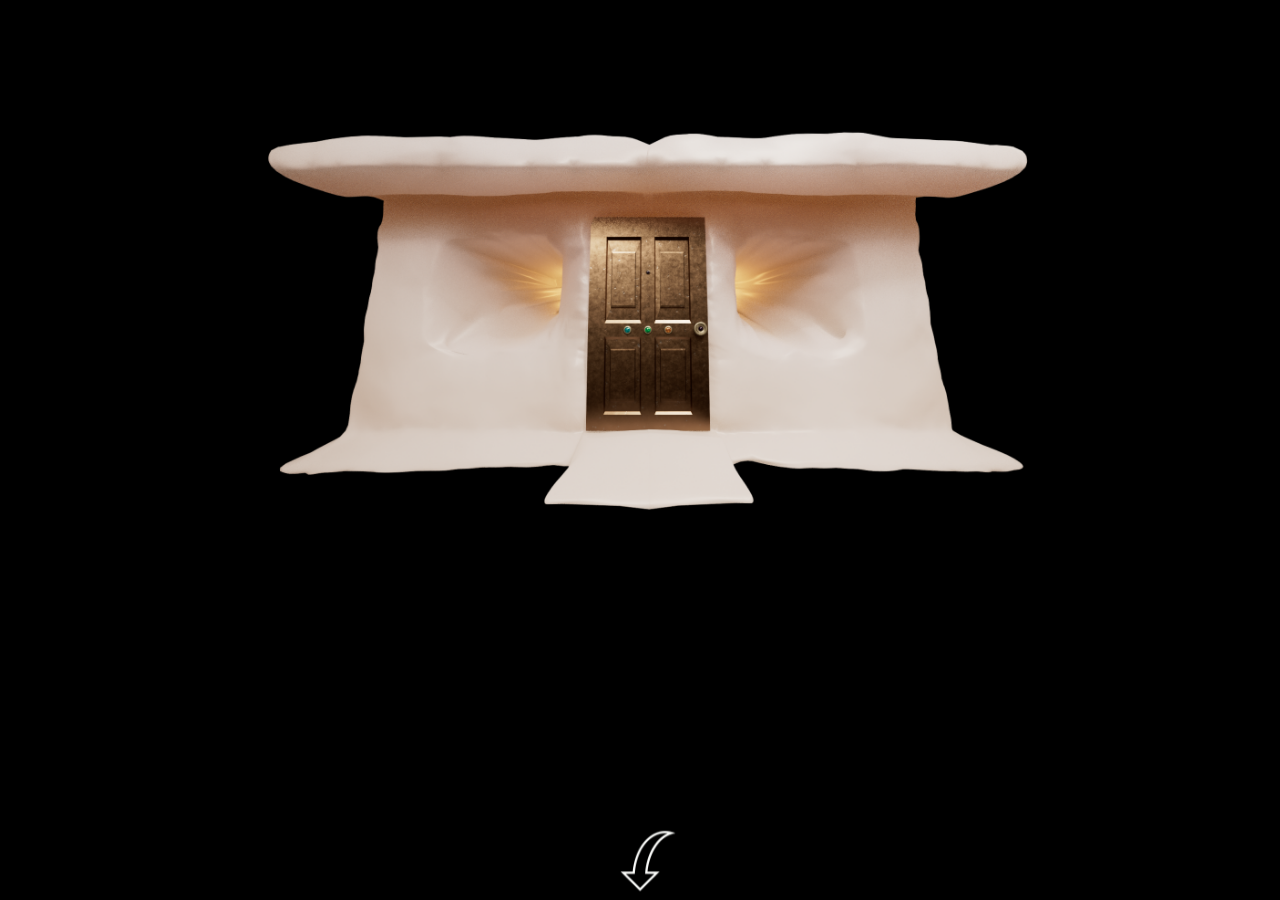
==== front_door.html @ c3de50eb "init" ====
<!DOCTYPE html>
<html lang="en">
    <head>
        <meta charset="utf-8">
        <meta http-equiv="X-UA-Compatible" content="IE=edge">
        <title>Waiting...</title>
        <meta name="description" content="">
        <meta name="viewport" content="width=device-width, initial-scale=1">
        <link rel="stylesheet" href="style.css">
        <link rel="icon" href="images\avatar 2021 low res.png" type="image/png">
    </head>
    <body class="center-object">
        <audio id="walkback" src="walking.mp3" preload="auto"></audio>
        <div class="center-object">
            <img alt='frontdoorhouse' src="images\close_house.png" style=" width: 820px; height: 620px; position: relative; top: 0; scale: 1.2;"/>
            <a alt="door" href="door_inspect.html" id="frontdoor" style="position: absolute; top: 27%; width: 20%; height: 48%; cursor: pointer; background: none; border: none;"></a>
        </div>
             <a id="back_arrow" href="up_to_house.html">
                <img alt='back arrow' src='images\back_arrow.png' style='width: 60px; height: 70px;'>
            </a>
        <script src="interactions.js" async defer></script>
    </body>
</html>
---- style.css ----
html { position: relative; overflow: hidden; font-style: italic;}

body { background-color: rgb(0, 0, 0); background-position: center; background-attachment: fixed; height: 100vh; color: #b73e3e;}
textarea { background: transparent; border: none; resize: none; outline: none; font-family: cursive;}
img { max-width: 100%; object-fit: contain; }
div { transform: scale(0.8); }

#spoon { align-items: center; width: 400px; height: 500px; image-rendering: smooth; }
#spoon:hover { cursor: wait; animation-name: spinspoon; animation-duration: 2s; animation-iteration-count: infinite; animation-timing-function: cubic-bezier(0.19, 1, 0.22, 1); animation-direction: alternate-reverse;}
#back_arrow { z-index: 5; position:fixed; bottom: 0; transition: transform 0.2s ease-in-out;}
#back_arrow:hover { transform: translateY(-15px); }
#far_house { animation-name: up_to_housey; animation-duration: 2.8s; animation-timing-function: cubic-bezier(0.22, 0, 0.58, 1); }

#pagey { background-image: url(images/page.png); background-size: contain; background-position: center; background-repeat: no-repeat; padding: 10px; width: 280px; height: 200px; object-fit: fill;}

.floatuppage { position: fixed; right: 0; transition: transform 0.3s ease-in-out; display: flex;}
.floatuppage:hover { transform: translateX(-60%); }

.center-object {
  display: flex;
  flex-wrap: nowrap; 
  align-items: center;
  justify-content: center;
  width: 100%;
  height: 100%;
  overflow: hidden;
}   

.object-highight:hover {
    animation: glow 1.1s infinite alternate; animation-timing-function: cubic-bezier(0.49, 0.08, 0.49, 0.96);
}

.mailbox_off {
    opacity: 0;
  }

.mailbox_on {
    animation: mailbox_light_on 2.3s infinite; animation-timing-function: cubic-bezier(0.49, 0.08, 0.49, 0.96);
  }

@keyframes spinspoon{ 
    from{transform: translateX(200%) rotatez(360deg) scale(0.4); filter: blur(10px) opacity(10%); }
 }

@keyframes glow{
  from { filter: drop-shadow(0 0 0.0rem #f9efc0eb); }
  to { filter: drop-shadow(0 0 0.75rem #f9efc0eb); }
}

@keyframes up_to_housey{
  from { transform: scale(0.6); filter: blur(10px) opacity(20%); }
}

@keyframes mailbox_light_on{
  0%   { opacity: 0; filter: hue-rotate(0px) blur(0px); }
  50%  { opacity: 1; filter: hue-rotate(500px) blur(10px); }
  100% { opacity: 0; filter: hue-rotate(0px) blur(0px); }
}
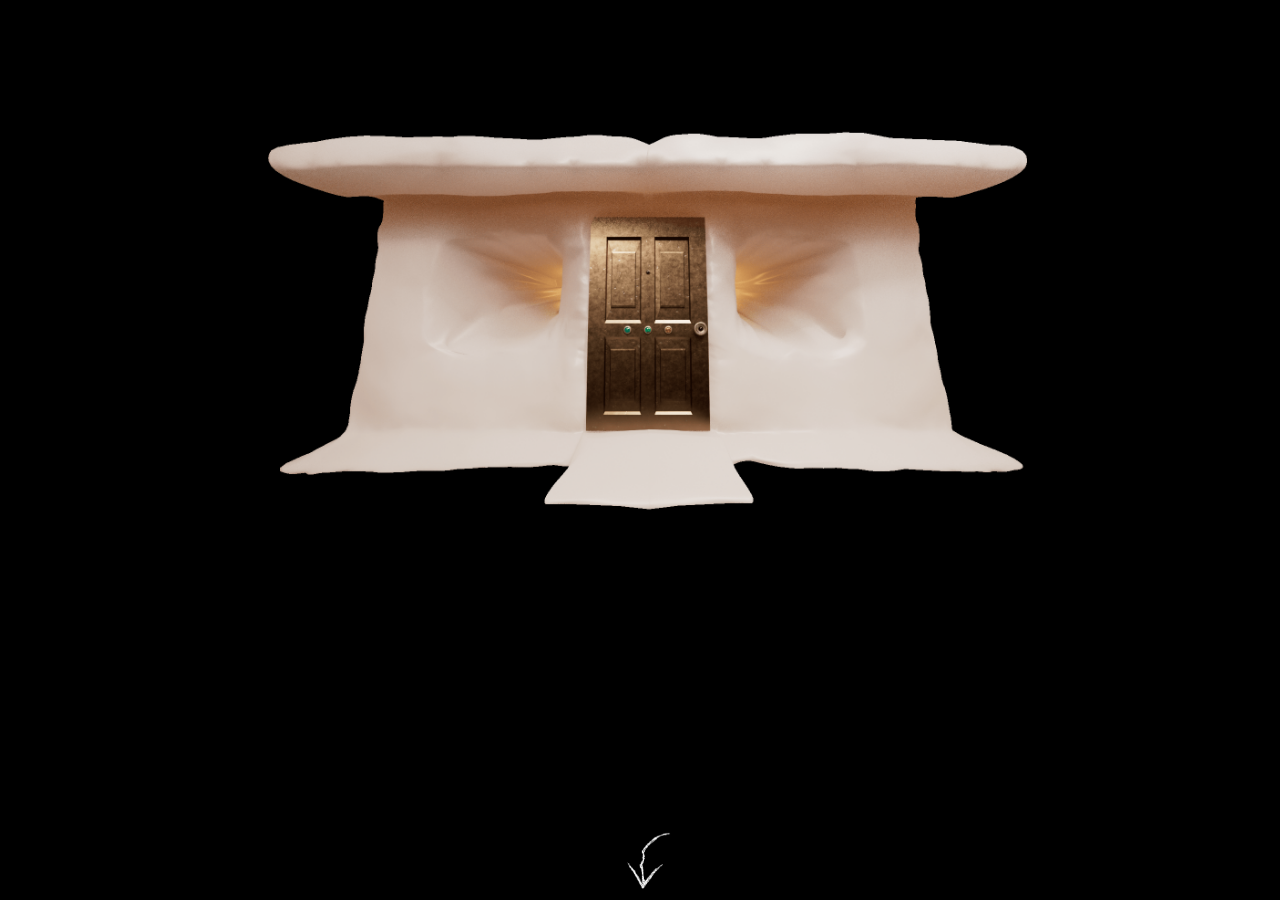
==== commit 9d749e02: "gifs" ====
--- a/front_door.html
+++ b/front_door.html
@@ -12,11 +12,11 @@
     <body class="center-object">
         <audio id="walkback" src="walking.mp3" preload="auto"></audio>
         <div class="center-object">
-            <img alt='frontdoorhouse' src="images\close_house.png" style=" width: 820px; height: 620px; position: relative; top: 0; scale: 1.2;"/>
+            <img alt='frontdoorhouse' src="images\close_housegif.gif" style=" width: 820px; height: 620px; position: relative; top: 0; scale: 1.2;"/>
             <a alt="door" href="door_inspect.html" id="frontdoor" style="position: absolute; top: 27%; width: 20%; height: 48%; cursor: pointer; background: none; border: none;"></a>
         </div>
-             <a id="back_arrow" href="up_to_house.html">
-                <img alt='back arrow' src='images\back_arrow.png' style='width: 60px; height: 70px;'>
+             <a id="back_arrow" href="up_to_house.html" onclick="this.style.pointerEvents = 'none';">
+                <img alt='back arrow' src='images\back_arrow.gif' style='width: 60px; height: 70px;'>
             </a>
         <script src="interactions.js" async defer></script>
     </body>
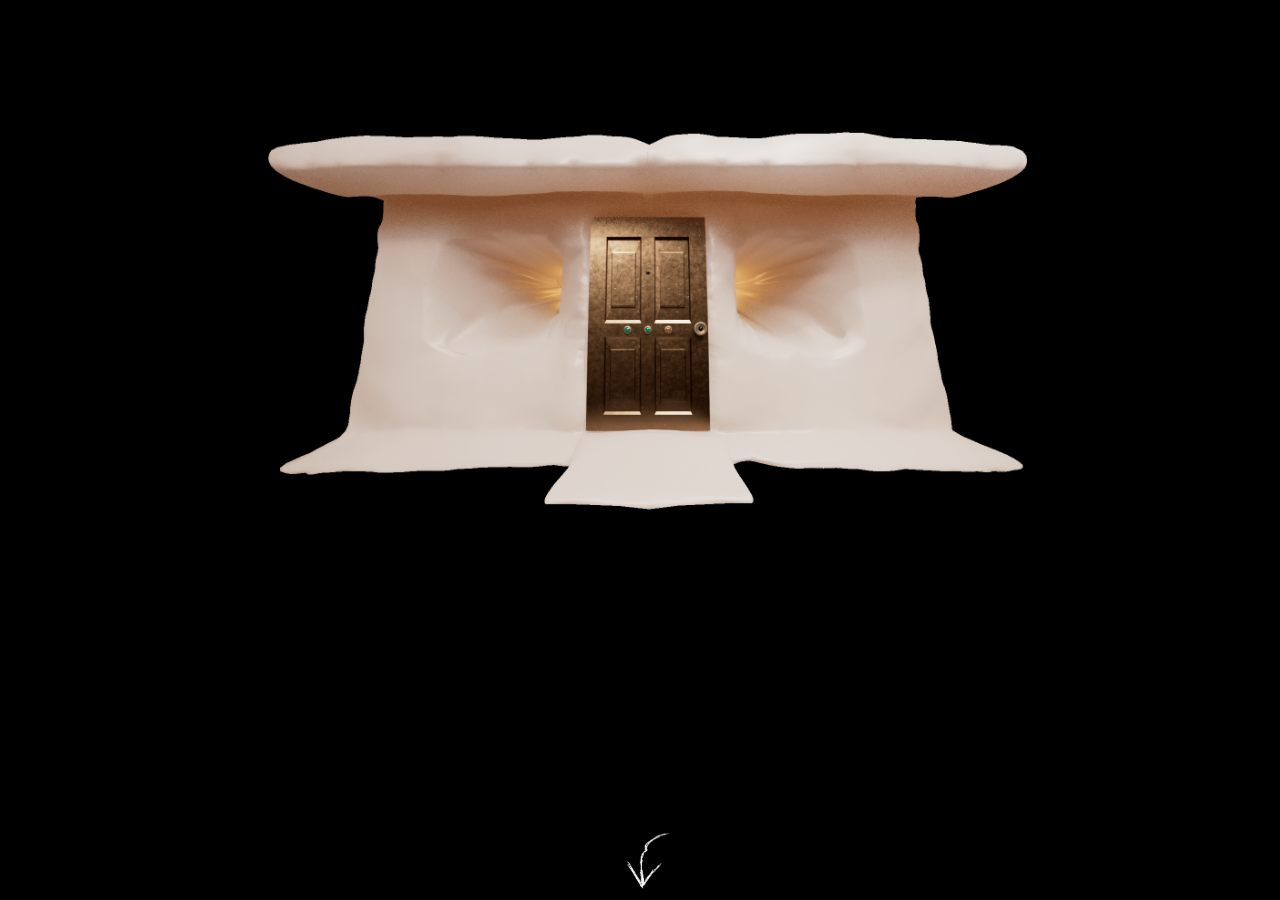
==== commit 01d43bfc: "doorknob and door has a functioning pass" ====
--- a/front_door.html
+++ b/front_door.html
@@ -12,8 +12,8 @@
     <body class="center-object">
         <audio id="walkback" src="walking.mp3" preload="auto"></audio>
         <div class="center-object">
-            <img alt='frontdoorhouse' src="images\close_housegif.gif" style=" width: 820px; height: 620px; position: relative; top: 0; scale: 1.2;"/>
-            <a alt="door" href="door_inspect.html" id="frontdoor" style="position: absolute; top: 27%; width: 20%; height: 48%; cursor: pointer; background: none; border: none;"></a>
+            <a alt="door" href="door_inspect.html" id="frontdoor" style=" z-index: 1; position: absolute; top: 27%; width: 100%; height: 48%; cursor: pointer; background: none; border: none;"></a>
+            <img alt='frontdoorhouse' src="images\close_housegif.gif" style=" z-index: 0; width: 820px; height: 620px; position: relative; top: 0; scale: 1.2;"/>
         </div>
              <a id="back_arrow" href="up_to_house.html" onclick="this.style.pointerEvents = 'none';">
                 <img alt='back arrow' src='images\back_arrow.gif' style='width: 60px; height: 70px;'>
--- a/style.css
+++ b/style.css
@@ -7,27 +7,50 @@
 
 #spoon { align-items: center; width: 400px; height: 500px; image-rendering: smooth; }
 #spoon:hover { cursor: wait; animation-name: spinspoon; animation-duration: 2s; animation-iteration-count: infinite; animation-timing-function: cubic-bezier(0.19, 1, 0.22, 1); animation-direction: alternate-reverse;}
+@keyframes spinspoon{ 
+    from{transform: translateX(200%) rotatez(360deg) scale(0.4); filter: blur(10px) opacity(10%); }
+ }
+
 #back_arrow { z-index: 5; position:fixed; bottom: 0; transition: transform 0.2s ease-in-out;}
 #back_arrow:hover { transform: translateY(-15px); }
+
 #far_house { animation-name: up_to_housey; animation-duration: 2.8s; animation-timing-function: cubic-bezier(0.22, 0, 0.58, 1); }
+@keyframes up_to_housey{
+  from { transform: scale(0.6); filter: blur(10px) opacity(20%); }
+}
 
 #pagey { background-image: url(images/page.png); background-size: contain; background-position: center; background-repeat: no-repeat; padding: 10px; width: 280px; height: 200px; object-fit: fill;}
 
 .floatuppage { position: fixed; right: 0; transition: transform 0.3s ease-in-out; display: flex;}
 .floatuppage:hover { transform: translateX(-60%); }
 
+.buttonopic:active {
+    filter: brightness(50%);
+    transform: translateY(1px);
+}
+
+.doorknob_jigglin { animation-name: knob_jiggyers; animation-duration: 0.4s; animation-timing-function: cubic-bezier(0.5, 0, 0.1, 1); }
+@keyframes knob_jiggyers{ 
+    from { transform: rotatez(-90deg); }
+ }
+
 .center-object {
   display: flex;
   flex-wrap: nowrap; 
   align-items: center;
+  text-align: center;
   justify-content: center;
   width: 100%;
-  height: 100%;
-  overflow: hidden;
+  height: auto;
+  overflow: visible;
 }   
 
 .object-highight:hover {
-    animation: glow 1.1s infinite alternate; animation-timing-function: cubic-bezier(0.49, 0.08, 0.49, 0.96);
+    animation: mailglow 1.1s infinite alternate; animation-timing-function: cubic-bezier(0.49, 0.08, 0.49, 0.96);
+}
+@keyframes mailglow{
+  from { filter: drop-shadow(0 0 0.0rem #f9efc0eb); }
+  to { filter: drop-shadow(0 0 0.75rem #f9efc0eb); }
 }
 
 .mailbox_off {
@@ -38,21 +61,9 @@
     animation: mailbox_light_on 2.3s infinite; animation-timing-function: cubic-bezier(0.49, 0.08, 0.49, 0.96);
   }
 
-@keyframes spinspoon{ 
-    from{transform: translateX(200%) rotatez(360deg) scale(0.4); filter: blur(10px) opacity(10%); }
- }
-
-@keyframes glow{
-  from { filter: drop-shadow(0 0 0.0rem #f9efc0eb); }
-  to { filter: drop-shadow(0 0 0.75rem #f9efc0eb); }
-}
-
-@keyframes up_to_housey{
-  from { transform: scale(0.6); filter: blur(10px) opacity(20%); }
-}
-
 @keyframes mailbox_light_on{
   0%   { opacity: 0; filter: hue-rotate(0px) blur(0px); }
   50%  { opacity: 1; filter: hue-rotate(500px) blur(10px); }
   100% { opacity: 0; filter: hue-rotate(0px) blur(0px); }
 }
+
